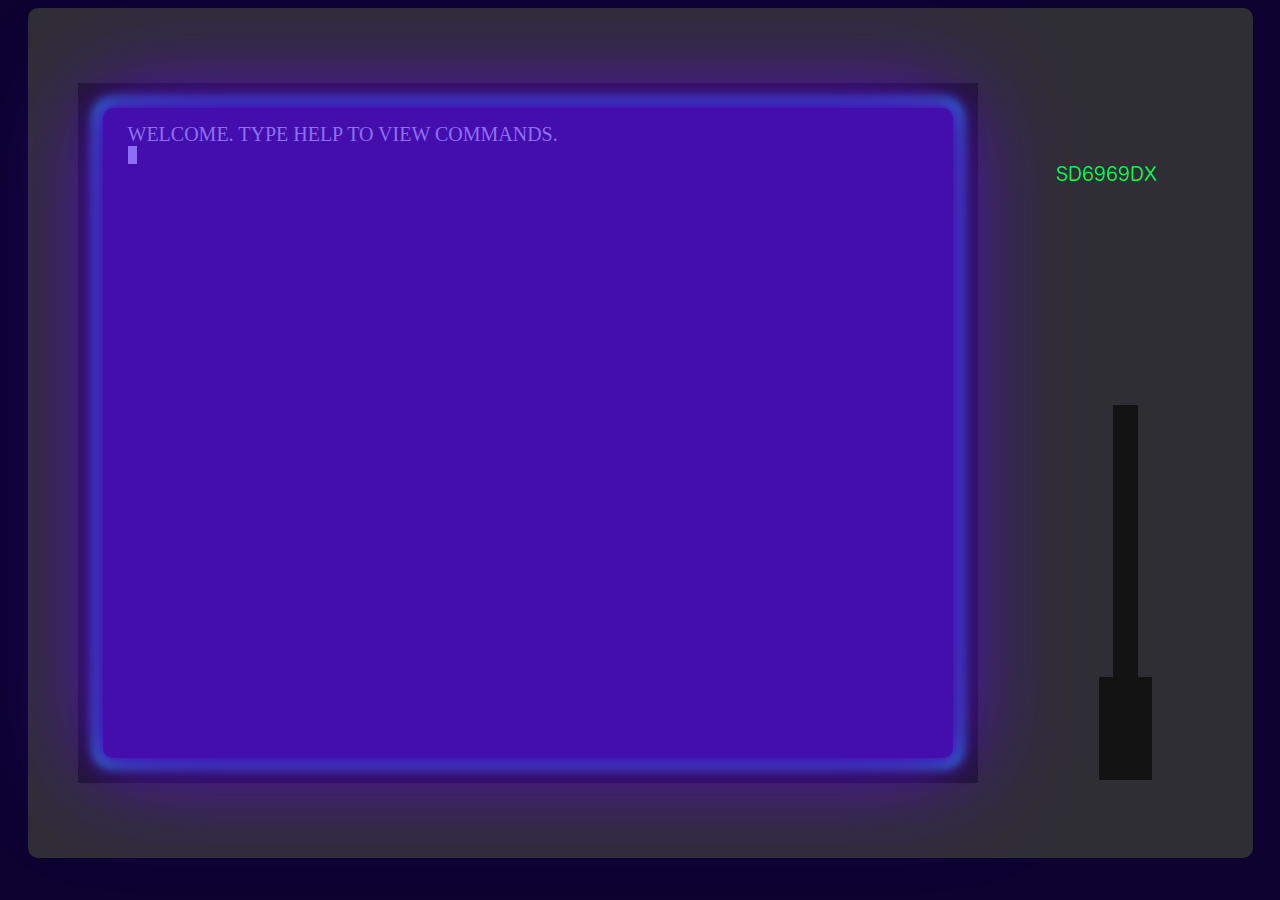
==== index.html @ 621a1d4d "Merge pull request #7 from bitwitch/monitor" ====
<!DOCTYPE html>
<html lang="en">
<head>
	<meta charset="UTF-8">
	<meta name="viewport" content="width=device-width, initial-scale=1.0">
	<meta http-equiv="X-UA-Compatible" content="ie=edge">
	<title>SD6969DX</title>
	<link rel="stylesheet" href="style.css">
</head>
<body>
	<div id="screen">
		<pre id="line0" class="line">WELCOME. TYPE HELP TO VIEW COMMANDS.</pre>
		<!-- <pre id="line0" class="line">10 PRINT CHR$(205.5+RND(1)); : GOTO 10</pre> -->
		<pre id="line1" class="line cursor"></pre>
		<div id="glow"></div>
		<div id="overlay">
			<canvas id="stage" width="850" height="650"></canvas>
		</div>
	</div>
	<script src="src/types.js"></script>
	<script src="src/roofer.js"></script>
	<!-- <script src="src/FOF.js"></script> -->
	<script src="src/main.js"></script>
</body>
</html>
---- style.css ----
@font-face {
	font-family: 'Topaz';
	src: url('assets/topaz.ttf');
}

/* pixelated */
@font-face {
	font-family: 'Amiga Topaz';
	src: url('assets/amiga_topaz.ttf');
}

body { background-color: #0D0230}	

#screen {
	position: relative;
	background-color: #440EAC;
	padding: 100px 275px 100px 100px;
	width: 850px; 
	height: 650px;
	z-index: 0;
	background-image: url('assets/monitor2.png');
	border-radius: 10px;
	margin: 0 auto;
	/* box-shadow: 0 0 20px 10px #440EAC, 
				0 0 103px 14px #540cc6, 
				0 0 10px 10px #0ff; */
}


#glow {
	position: absolute;
	z-index: -1;
	top: 100px;
	left: 75px;
    width: 850px;
    height: 650px;
    border-radius: 10px;
    background-color: #440EAC;
	box-shadow: 0 0 20px 10px #440EAC, 
				0 0 103px 14px #540cc6, 
				0 0 10px 10px #0ff
}

#overlay {
	display: none;
	position: absolute;
	top: 100px; 
	left: 75px; 
	width: 850px; 
	height: 650px;
	z-index: 1;
	background-color: #440eac;
}

.cursor::after {
	content: "";
	height: 18px;
	width: 9px; 
	display: inline-block;
	margin: 0;
	background-color: #8d6ff5;
	animation-name: blink;
	animation-duration: 1s;
	animation-iteration-count: infinite;
	animation-timing-function: cubic-bezier(0,1,0,1);
}

@keyframes blink {
	0% {background-color: #8d6ff5;}
	50% {background-color: transparent;}
}

.line {
	font-family: 'Amiga Topaz';
	font-size: 20px;
	margin: 0; 
	color: #8d6ff5;
	text-transform: uppercase;
}

#line0 { padding-top: 15px; }
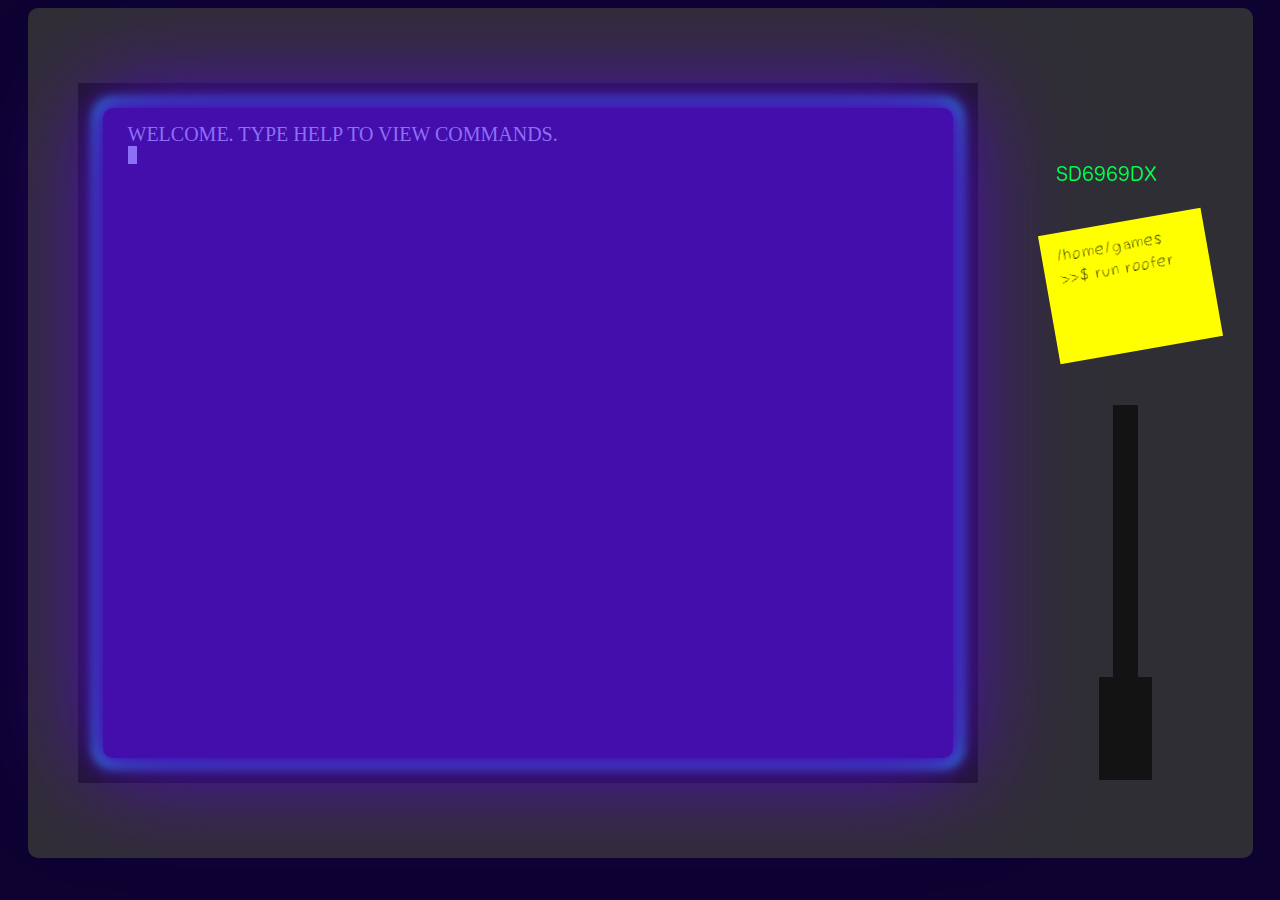
==== commit 80544bb0: "sticky note" ====
--- a/index.html
+++ b/index.html
@@ -12,6 +12,12 @@
 		<pre id="line0" class="line">WELCOME. TYPE HELP TO VIEW COMMANDS.</pre>
 		<!-- <pre id="line0" class="line">10 PRINT CHR$(205.5+RND(1)); : GOTO 10</pre> -->
 		<pre id="line1" class="line cursor"></pre>
+
+		<!-- -->
+		<div id="sticky1">
+			<div>/home/games</div>
+			<div>>>$ run roofer</div>
+		</div>
 		<div id="glow"></div>
 		<div id="overlay">
 			<canvas id="stage" width="850" height="650"></canvas>
--- a/style.css
+++ b/style.css
@@ -7,6 +7,11 @@
 @font-face {
 	font-family: 'Amiga Topaz';
 	src: url('assets/amiga_topaz.ttf');
+}
+
+@font-face {
+	font-family: 'Pencil';
+	src: url('assets/cheveuxdange.ttf');
 }
 
 body { background-color: #0D0230}	
@@ -26,6 +31,20 @@
 				0 0 10px 10px #0ff; */
 }
 
+#sticky1 {
+	position: absolute;
+	right: 40px;
+	top: 25%;
+	width: 135px;
+	height: 100px; 
+	background-color: yellow;
+	transform: rotate(-10deg);
+	padding: 15px;
+	font-family: 'Pencil'; 
+	/* text-transform: uppercase; */
+}
+
+#sticky1 div { margin-bottom: 5px; }
 
 #glow {
 	position: absolute;
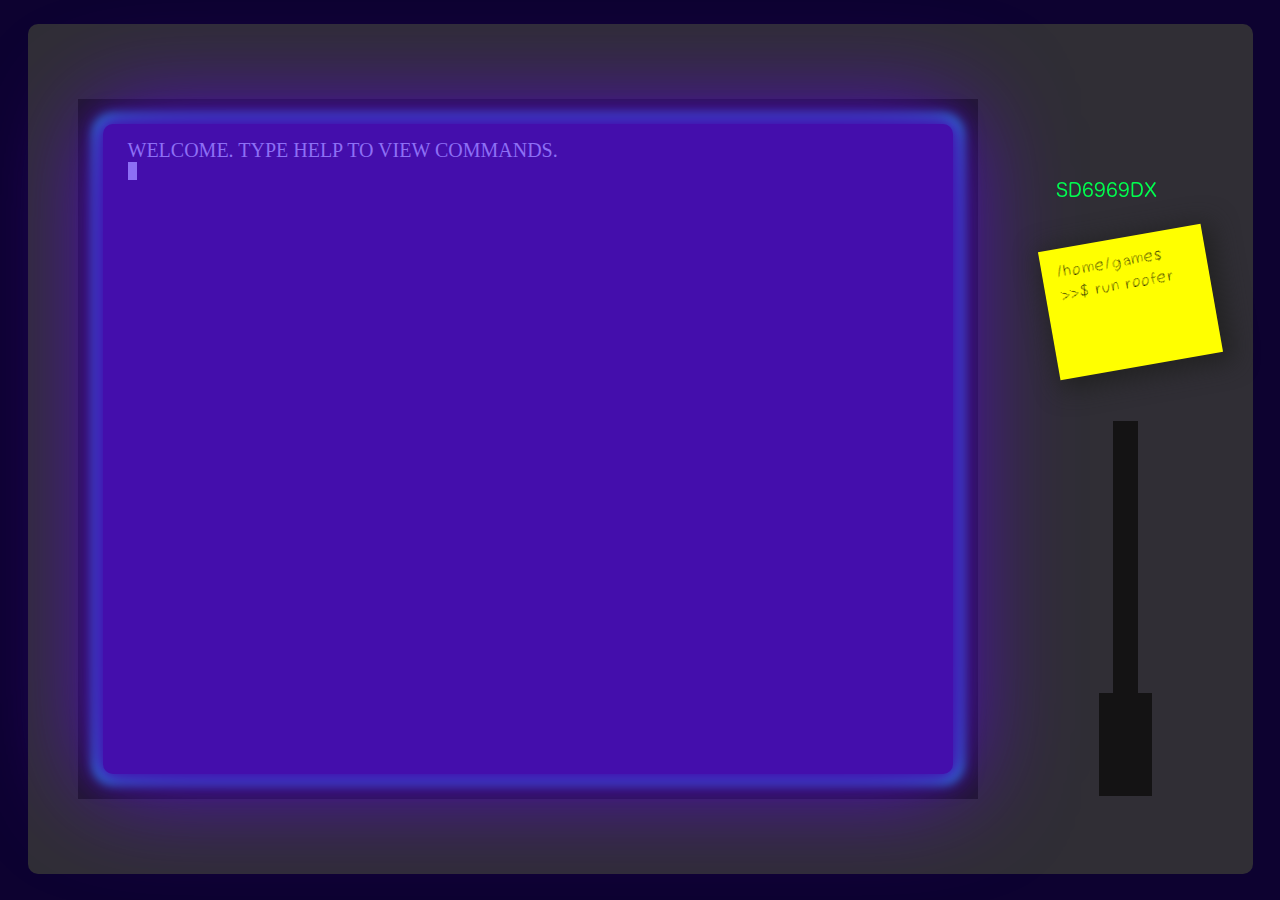
==== commit 968aa089: "center" ====
--- a/index.html
+++ b/index.html
@@ -8,19 +8,21 @@
 	<link rel="stylesheet" href="style.css">
 </head>
 <body>
-	<div id="screen">
-		<pre id="line0" class="line">WELCOME. TYPE HELP TO VIEW COMMANDS.</pre>
-		<!-- <pre id="line0" class="line">10 PRINT CHR$(205.5+RND(1)); : GOTO 10</pre> -->
-		<pre id="line1" class="line cursor"></pre>
+	<div class="container">
+		<div id="screen">
+			<pre id="line0" class="line">WELCOME. TYPE HELP TO VIEW COMMANDS.</pre>
+			<!-- <pre id="line0" class="line">10 PRINT CHR$(205.5+RND(1)); : GOTO 10</pre> -->
+			<pre id="line1" class="line cursor"></pre>
 
-		<!-- -->
-		<div id="sticky1">
-			<div>/home/games</div>
-			<div>>>$ run roofer</div>
-		</div>
-		<div id="glow"></div>
-		<div id="overlay">
-			<canvas id="stage" width="850" height="650"></canvas>
+			<!-- -->
+			<div id="sticky1">
+				<div>/home/games</div>
+				<div>>>$ run roofer</div>
+			</div>
+			<div id="glow"></div>
+			<div id="overlay">
+				<canvas id="stage" width="850" height="650"></canvas>
+			</div>
 		</div>
 	</div>
 	<script src="src/types.js"></script>
--- a/style.css
+++ b/style.css
@@ -14,7 +14,15 @@
 	src: url('assets/cheveuxdange.ttf');
 }
 
-body { background-color: #0D0230}	
+body { background-color: #0D0230; }
+
+.container {
+	display: flex;
+	flex-direction: column;
+	justify-content: center;
+	min-height: 98vh;
+}
+
 
 #screen {
 	position: relative;
@@ -41,7 +49,7 @@
 	transform: rotate(-10deg);
 	padding: 15px;
 	font-family: 'Pencil'; 
-	/* text-transform: uppercase; */
+	box-shadow: 5px 5px 25px 5px #222; 
 }
 
 #sticky1 div { margin-bottom: 5px; }
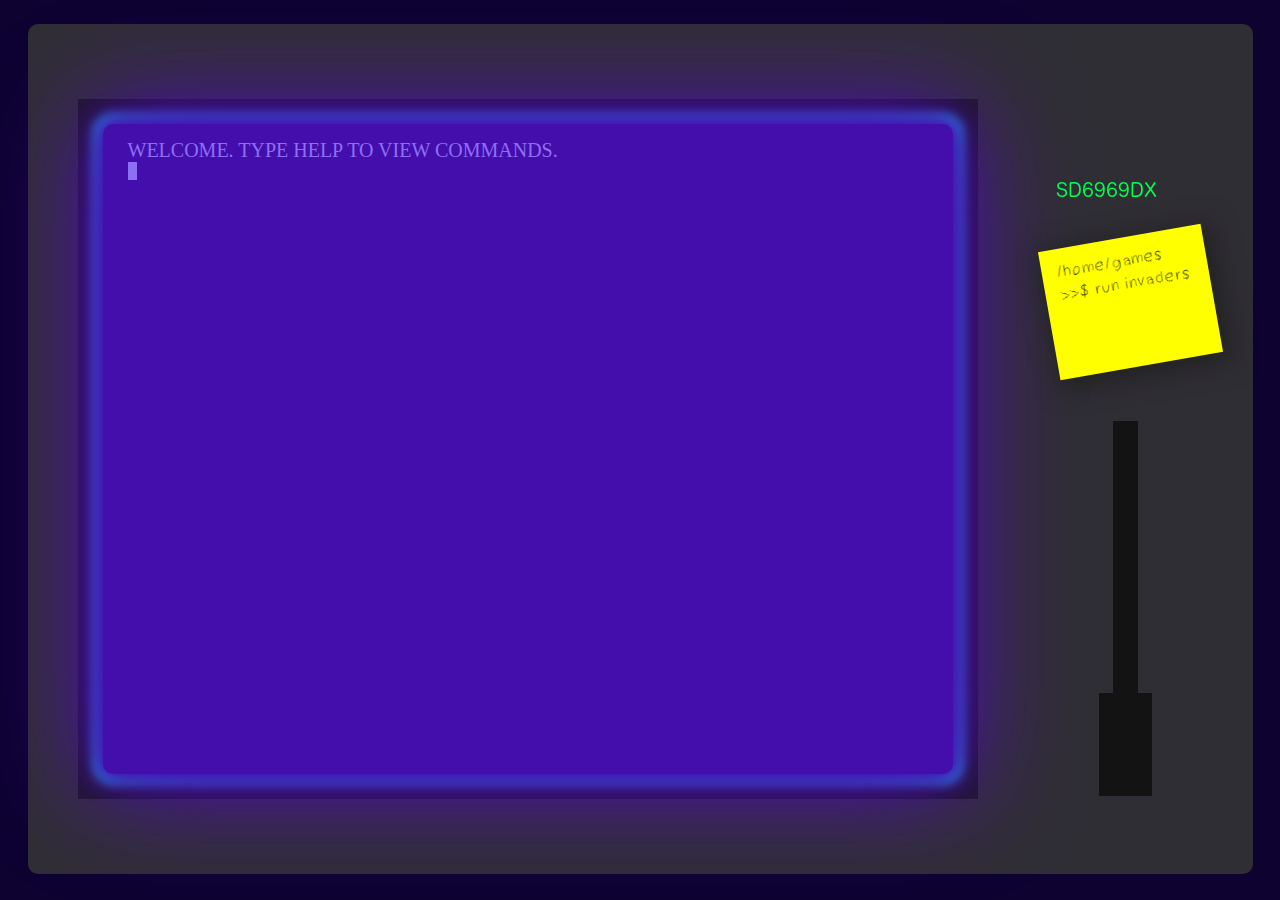
==== commit f808794e: "add invaders" ====
--- a/index.html
+++ b/index.html
@@ -14,19 +14,26 @@
 			<!-- <pre id="line0" class="line">10 PRINT CHR$(205.5+RND(1)); : GOTO 10</pre> -->
 			<pre id="line1" class="line cursor"></pre>
 
-			<!-- -->
 			<div id="sticky1">
 				<div>/home/games</div>
-				<div>>>$ run roofer</div>
+				<div>>>$ run invaders</div>
 			</div>
+
 			<div id="glow"></div>
 			<div id="overlay">
 				<canvas id="stage" width="850" height="650"></canvas>
 			</div>
 		</div>
+
+		<div class="mobile">
+			<h3 class="exception">Unhandled exception at 0x01A3CF06 in shawdaddy.exe: 0xC00000FD: Tiny device detected.</h3>
+			<p>Your tiny device is no match for the awesome power of SHAWDADDY.COM! Also surfing the web on your phone is lame. Come back on a real machine, you know with a mouse and a keyboard.</p>
+		</div>
 	</div>
 	<script src="src/types.js"></script>
+	<script src="src/konami.js"></script>
 	<script src="src/roofer.js"></script>
+	<script src="src/invaders.js"></script>
 	<!-- <script src="src/FOF.js"></script> -->
 	<script src="src/main.js"></script>
 </body>
--- a/style.css
+++ b/style.css
@@ -107,4 +107,20 @@
 
 #line0 { padding-top: 15px; }
 
+.mobile {
+	display: none;
+	color: #fff;
+	padding-left: 15px;
+}
 
+.exception {
+	color: #f00;
+	font-weight: bold;
+}
+
+@media (max-width: 768px) {
+	.mobile { display: block; }
+	#screen { display: none; }
+}
+
+
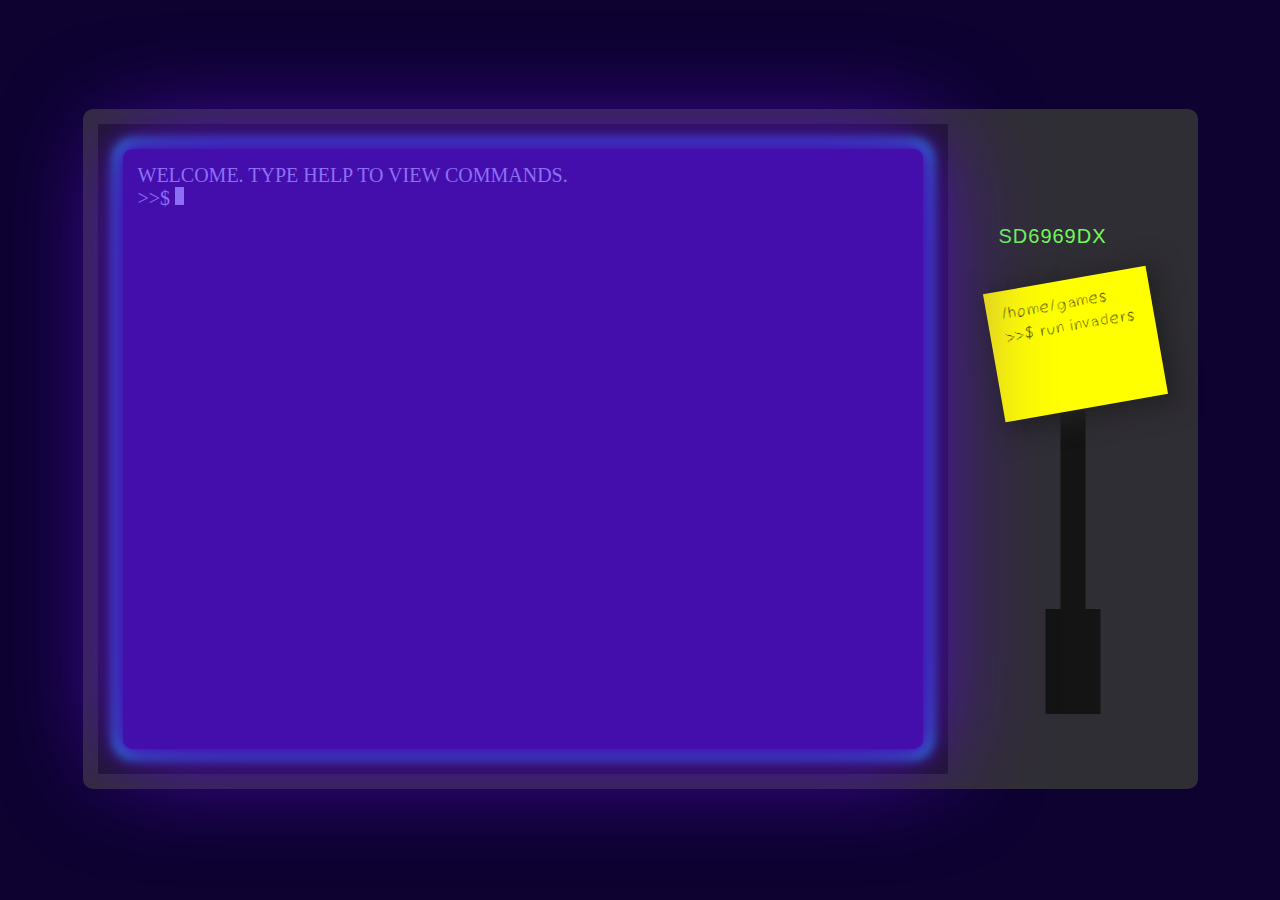
==== commit acd22cfb: "monitor in css; visual sizing" ====
--- a/index.html
+++ b/index.html
@@ -9,32 +9,46 @@
 </head>
 <body>
 	<div class="container">
-		<div id="screen">
-			<pre id="line0" class="line">WELCOME. TYPE HELP TO VIEW COMMANDS.</pre>
-			<!-- <pre id="line0" class="line">10 PRINT CHR$(205.5+RND(1)); : GOTO 10</pre> -->
-			<pre id="line1" class="line cursor"></pre>
+    <div id="monitor">
 
-			<div id="sticky1">
-				<div>/home/games</div>
-				<div>>>$ run invaders</div>
-			</div>
+      <div class="model-name">SD6969DX</div>
+      <div id="floppy_drive">
+        <div class="slot-floppy"></div>
+        <div class="slot-fingers"></div>
+      </div>
+      <div id="sticky1">
+        <div>/home/games</div>
+        <div>>>$ run invaders</div>
+      </div>
 
-			<div id="glow"></div>
-			<div id="overlay">
-				<canvas id="stage" width="850" height="650"></canvas>
-			</div>
-		</div>
+      <div id="monitor_border">
+        <div id="glow"></div>
+        <div id="screen">
+          <pre id="line0" class="line">WELCOME. TYPE HELP TO VIEW COMMANDS.</pre>
+          <!-- <pre id="line0" class="line">10 PRINT CHR$(205.5+RND(1)); : GOTO 10</pre> -->
+          <pre id="line1" class="line cursor">>>$ </pre>
+
+          <div id="overlay">
+            <canvas id="stage" width="850" height="650"></canvas>
+          </div>
+        </div>
+      </div>
+    </div>
 
 		<div class="mobile">
 			<h3 class="exception">Unhandled exception at 0x01A3CF06 in shawdaddy.exe: 0xC00000FD: Tiny device detected.</h3>
-			<p>Your tiny device is no match for the awesome power of SHAWDADDY.COM! Also surfing the web on your phone is lame. Come back on a real machine, you know with a mouse and a keyboard.</p>
+			<p>Your tiny device is no match for the awesome power of SHAWDADDY.COM! Come back on a real machine, with a mouse and keyboard.</p>
 		</div>
 	</div>
+
 	<script src="src/types.js"></script>
 	<script src="src/konami.js"></script>
 	<script src="src/roofer.js"></script>
 	<script src="src/invaders.js"></script>
+	<script src="src/tunnel.js"></script>
+	<script src="src/plasma.js"></script>
 	<!-- <script src="src/FOF.js"></script> -->
 	<script src="src/main.js"></script>
+
 </body>
 </html>
--- a/style.css
+++ b/style.css
@@ -14,7 +14,11 @@
 	src: url('assets/cheveuxdange.ttf');
 }
 
-body { background-color: #0D0230; }
+body { 
+	background-color: #0D0230; 
+	height: 100%;
+  overflow: hidden;
+}
 
 .container {
 	display: flex;
@@ -23,15 +27,64 @@
 	min-height: 98vh;
 }
 
-
-#screen {
+#monitor {
 	position: relative;
-	background-color: #440EAC;
-	padding: 100px 275px 100px 100px;
+	background-color: #302E35;
+	padding: 100px 300px 100px 100px;
 	width: 850px; 
 	height: 650px;
 	z-index: 0;
-	background-image: url('assets/monitor2.png');
+	border-radius: 10px;
+	margin: 0 auto;
+	/* box-shadow: 0 0 20px 10px #440EAC, 
+				0 0 103px 14px #540cc6, 
+				0 0 10px 10px #0ff; */
+}
+
+#monitor_border {
+  border: 25px solid #1A191B;
+  margin: -25px;
+}
+
+.model-name {
+  position: absolute;
+  transform: translateX(50%);
+  right: 145px;
+  top: 17%;
+  color: #73F95C;
+  font-size: 20px;
+  font-family: sans-serif;
+  font-weight: 100;
+  letter-spacing: 0.05em;
+}
+
+#floppy_drive {
+  position: absolute;
+  transform: translateX(50%);
+  right: 125px;
+  bottom: 75px;
+}
+
+#floppy_drive .slot-floppy {
+  background-color: #131413;
+  width: 25px;
+  height: 275px;
+  margin: auto;
+}
+
+#floppy_drive .slot-fingers {
+  background-color: #131413;
+  width: 55px;
+  height: 105px;
+}
+
+#screen {
+  position: relative;
+	background-color: #440EAC;
+	margin: 100px 275px 100px 100px;
+	width: 850px; 
+	height: 650px;
+	z-index: 0;
 	border-radius: 10px;
 	margin: 0 auto;
 	/* box-shadow: 0 0 20px 10px #440EAC, 
@@ -56,13 +109,12 @@
 
 #glow {
 	position: absolute;
-	z-index: -1;
 	top: 100px;
-	left: 75px;
-    width: 850px;
-    height: 650px;
-    border-radius: 10px;
-    background-color: #440EAC;
+	left: 100px;
+  width: 850px;
+  height: 650px;
+  border-radius: 10px;
+  background-color: #440EAC;
 	box-shadow: 0 0 20px 10px #440EAC, 
 				0 0 103px 14px #540cc6, 
 				0 0 10px 10px #0ff
@@ -71,10 +123,10 @@
 #overlay {
 	display: none;
 	position: absolute;
-	top: 100px; 
-	left: 75px; 
-	width: 850px; 
-	height: 650px;
+	top: 0;
+	left: 0;
+	width: 100%;
+	height: 100%;
 	z-index: 1;
 	background-color: #440eac;
 }
@@ -103,10 +155,41 @@
 	margin: 0; 
 	color: #8d6ff5;
 	text-transform: uppercase;
+  padding-left: 15px;
 }
 
 #line0 { padding-top: 15px; }
 
+
+/* SMALL DESKTOP */
+@media (max-width: 1440px) {
+  #monitor {
+    width: 800px;
+    height: 600px;
+    padding: 40px 275px 40px 40px;
+  }
+  #screen {
+    width: 800px;
+    height: 600px;
+  }
+  #glow {
+    width: 800px;
+    height: 600px;
+    top: 40px;
+    left: 40px;
+  }
+  #overlay {
+    width: 800px;
+    height: 600px;
+  }
+  #stage {
+    width: 800px;
+    height: 600px;
+  }
+}
+
+
+/* MOBILE */
 .mobile {
 	display: none;
 	color: #fff;
